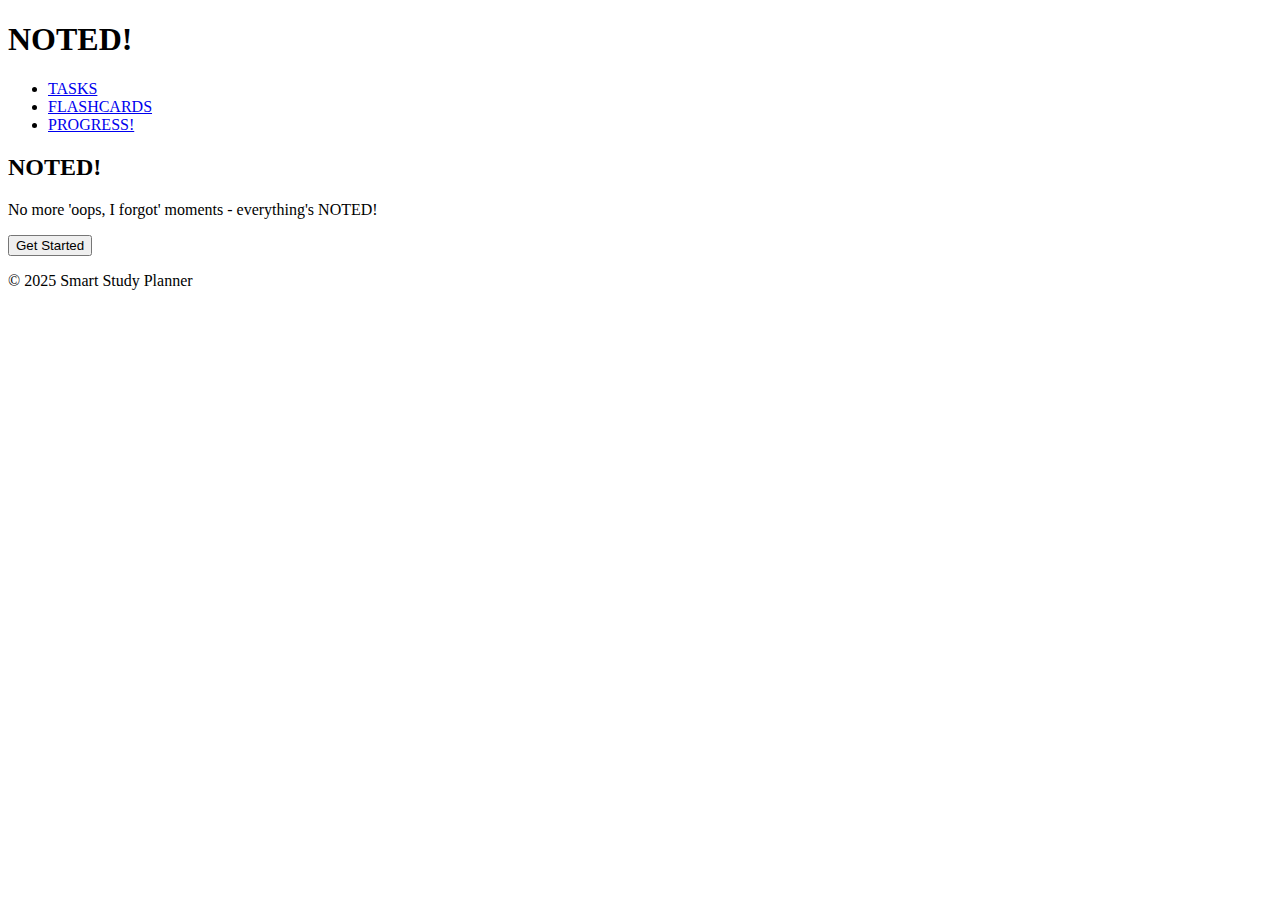
==== index.html @ 7fd5d5cd "made a page" ====
<!DOCTYPE html>
<html lang="en">
<head>
    <meta charset="UTF-8">
    <meta name="viewport" content="width=device-width, initial-scale=1.0">
    <title>Smart Study Planner</title>
    <link rel="stylesheet" href="style.css">
</head>
<body>

    <!-- Navbar -->
    <header>
        <div class="navbar">
            <h1>NOTED!</h1>
            <nav>
                <ul>
                    <li><a href="#">TASKS</a></li>
                    <li><a href="#">FLASHCARDS</a></li>
                    <li><a href="#">PROGRESS!</a></li>
                </ul>
            </nav>
        </div>
    </header>

    <!-- Main Section -->
    <main class="main-content">
        <section class="intro">
            <h2> NOTED!</h2>
            <p>No more 'oops, I forgot' moments - everything's NOTED!</p>
            <button onclick="location.href='home.html'">Get Started</button>
        </section>
    </main>

    <!-- Footer -->
    <footer>
        <p>&copy; 2025 Smart Study Planner</p>
    </footer>

</body>
</html>
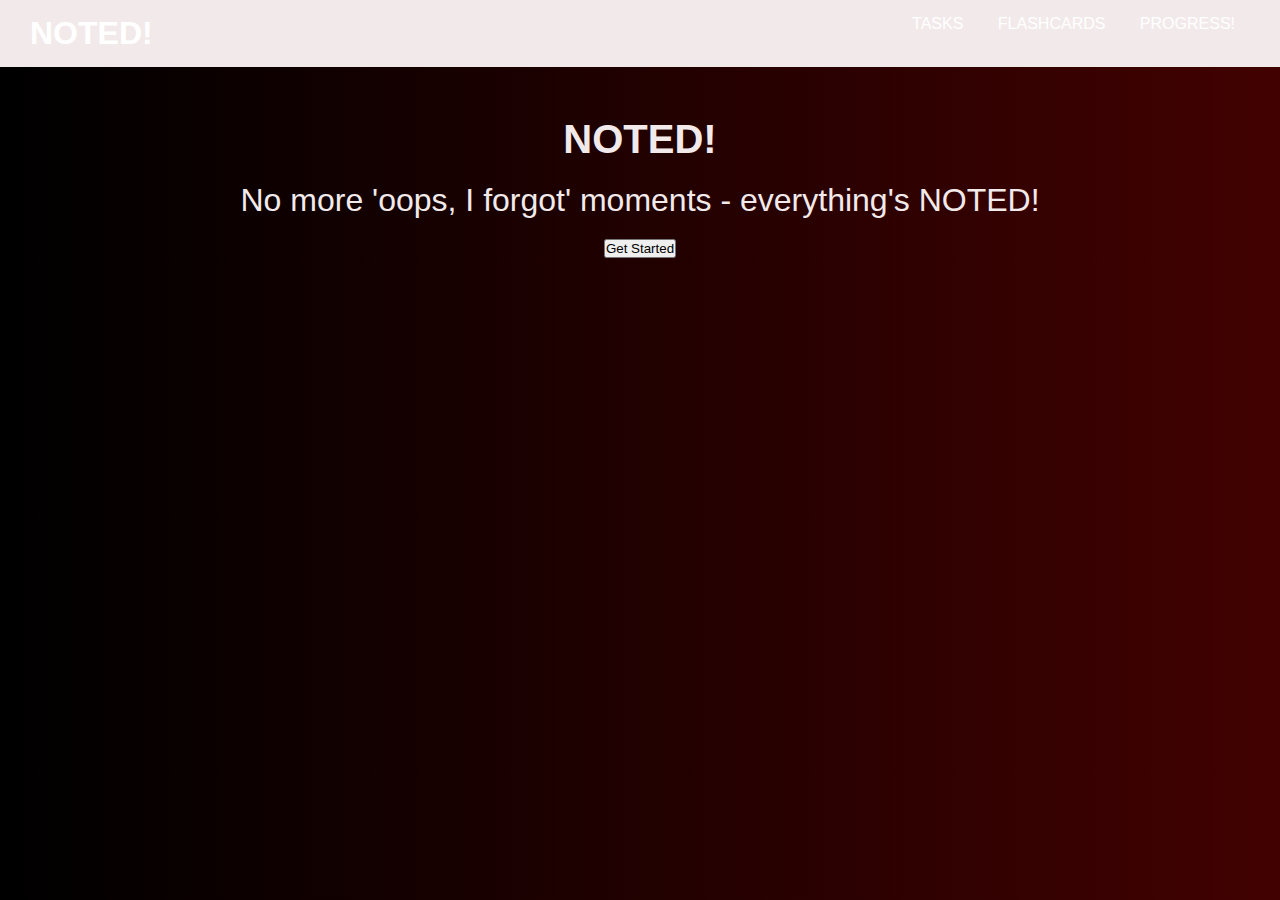
==== commit 765a0e27: "added extra pages" ====
--- a/index.html
+++ b/index.html
@@ -31,10 +31,7 @@
         </section>
     </main>
 
-    <!-- Footer -->
-    <footer>
-        <p>&copy; 2025 Smart Study Planner</p>
-    </footer>
+    
 
 </body>
 </html>
--- a/style.css
+++ b/style.css
@@ -0,0 +1,207 @@
+/* General Reset */
+* {
+    margin: 0;
+    padding: 0;
+    box-sizing: border-box;
+}
+
+/* Body and Text Styles */
+body {
+    font-family: Arial, sans-serif;
+    background: linear-gradient(to right, #000,#420101)
+}
+
+/* Navbar Styles */
+header .navbar {
+    display: flex;
+    justify-content: space-between;
+    background-color: #f2eaea;
+    padding: 15px 30px;
+}
+
+header .navbar h1 {
+    color: rgb(255, 255, 255);
+}
+
+header .navbar nav ul {
+    list-style-type: none;
+}
+
+header .navbar nav ul li {
+    display: inline;
+    margin: 0 15px;
+}
+
+header .navbar nav ul li a {
+    color: white;
+    text-decoration: none;
+}
+
+/* Main Content */
+.main-content {
+    text-align: center;
+    margin-top: 50px;
+    color: #f2eaea;
+}
+
+.main-content h2 {
+    font-size: 40px;
+    margin-bottom: 20px;
+}
+
+.main-content p {
+    font-size: 32px;
+    margin-bottom: 20px;
+}
+
+/* Buttons Styling */
+.buttons {
+    display: flex;
+    justify-content: center;
+    gap: 20px;
+}
+
+.buttons button {
+    padding: 20px 40px;
+    font-size: 18px;
+    background-color: #e99050;
+    color: white;
+    border: none;
+    border-radius: 5px;
+    cursor: pointer;
+    transition: background-color 0.3s ease;
+}
+
+.buttons button:hover {
+    background-color: #45a049;
+}
+
+/* General Reset */
+* {
+    margin: 0;
+    padding: 0;
+    box-sizing: border-box;
+}
+
+/* Body and Text Styles */
+body {
+    font-family: Arial, sans-serif;
+    background: linear-gradient(to right, #000, #420101);
+    color: #f2eaea;
+}
+
+/* Navbar Styles */
+header .navbar {
+    display: flex;
+    justify-content: space-between;
+    background-color: #f2eaea;
+    padding: 15px 30px;
+}
+
+header .navbar h1 {
+    color: rgb(255, 255, 255);
+}
+
+header .navbar nav ul {
+    list-style-type: none;
+}
+
+header .navbar nav ul li {
+    display: inline;
+    margin: 0 15px;
+}
+
+header .navbar nav ul li a {
+    color: white;
+    text-decoration: none;
+}
+
+/* Main Content */
+.main-content {
+    text-align: center;
+    margin-top: 50px;
+}
+
+.main-content h2 {
+    font-size: 40px;
+    margin-bottom: 20px;
+}
+
+.main-content p {
+    font-size: 32px;
+    margin-bottom: 20px;
+}
+
+/* Buttons Styling */
+.buttons {
+    display: flex;
+    justify-content: center;
+    gap: 20px;
+}
+
+.buttons button {
+    padding: 20px 40px;
+    font-size: 18px;
+    background-color: #e99050;
+    color: white;
+    border: none;
+    border-radius: 5px;
+    cursor: pointer;
+    transition: background-color 0.3s ease;
+}
+
+.buttons button:hover {
+    background-color: #45a049;
+}
+
+/* Progress Page Styles */
+.chart-container {
+    width: 50%; /* Reduced width to make the pie chart smaller */
+    margin: 0 auto;
+    margin-top: 30px;
+}
+
+/* Streak Box */
+.streak-box {
+    margin-top: 40px;
+    padding: 20px;
+    background-color: #f0f0f0;
+    border-radius: 5px;
+    box-shadow: 0 4px 6px rgba(0, 0, 0, 0.1);
+}
+
+.streak-box h3 {
+    font-size: 24px;
+    margin-bottom: 10px;
+}
+
+.streak-box #streak-count {
+    font-size: 30px;
+    font-weight: bold;
+}
+
+/* Message Box */
+.message-box {
+    margin-top: 20px;
+    padding: 20px;
+    background-color: #d1ffd1;
+    border-radius: 5px;
+    display: inline-block;
+}
+
+.message-box p {
+    font-size: 20px;
+    color: #333;
+}
+
+.message-box.toxic {
+    background-color: #ffcccc;
+}
+
+/* Current Streak Heading Styling */
+#streak-heading {
+    color: #e6db0f; /* Change this to any color you prefer */
+    font-size: 24px;
+    font-weight: bold;
+    margin-bottom: 20px;
+}
